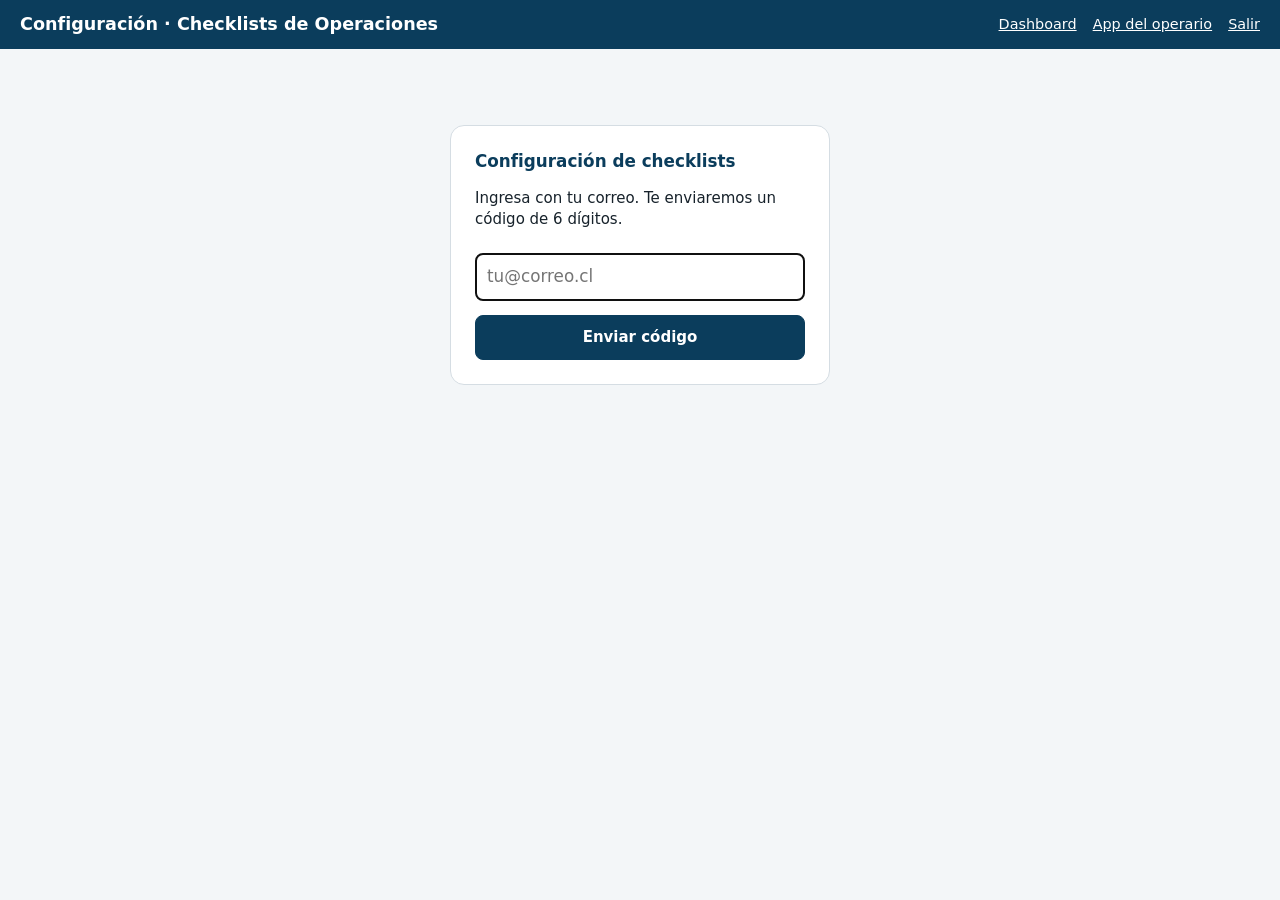
==== configuracion.html @ cde7fadf "Add files via upload" ====
<!doctype html>
<html lang="es-CL">
<head>
<meta charset="utf-8">
<meta name="viewport" content="width=device-width, initial-scale=1">
<title>Configuración · Checklists de Operaciones</title>
<link rel="icon" href="icons/icon-192.png">
<link rel="stylesheet" href="panel.css">
</head>
<body>
<header class="app"><h1>Configuración · Checklists de Operaciones</h1><a href="dashboard.html">Dashboard</a><a href="index.html">App del operario</a><a href="#" id="salir">Salir</a></header>
<main></main>
<script src="config.js"></script>
<script src="core.js"></script>
<script src="panel.js"></script>
<script src="configuracion.js"></script>
</body>
</html>
---- panel.css ----
:root{--azul:#0b3d5c;--azul2:#e6eef3;--verde:#12805c;--verde2:#e2f4ec;--rojo:#c0392b;--rojo2:#fdecea;--ambar:#b96a00;--ambar2:#fff3dc;--gris:#5b6770;--borde:#d5dde3;--fondo:#f3f6f8}
*{box-sizing:border-box}body{margin:0;font:15px/1.4 system-ui,-apple-system,"Segoe UI",Roboto,sans-serif;background:var(--fondo);color:#17222b}
header.app{background:var(--azul);color:#fff;padding:12px 20px;display:flex;gap:16px;align-items:center;flex-wrap:wrap}
header.app h1{font-size:1.1rem;margin:0;flex:1}header.app a{color:#fff;font-size:.9rem}
main{max-width:1240px;margin:0 auto;padding:16px}
h2{font-size:1.05rem;margin:22px 0 8px;color:var(--azul)}
button,.btn{font:inherit;cursor:pointer;border:1px solid var(--azul);background:var(--azul);color:#fff;border-radius:8px;padding:8px 14px;font-weight:600}
button.sec{background:#fff;color:var(--azul)}button.mini{padding:3px 9px;font-size:.85rem}button.rojo{background:#fff;color:var(--rojo);border-color:var(--rojo)}
button:disabled{opacity:.5;cursor:default}
input,select,textarea{font:inherit;padding:7px 8px;border:1px solid var(--borde);border-radius:7px;background:#fff;max-width:100%}
.login{max-width:380px;margin:60px auto;background:#fff;border:1px solid var(--borde);border-radius:14px;padding:24px}
.login input{width:100%;margin:8px 0;font-size:1.05rem;padding:11px}.login button{width:100%;padding:11px;margin-top:6px}
.filtros{display:flex;gap:8px;flex-wrap:wrap;align-items:center;margin-bottom:12px}
.kpis{display:grid;grid-template-columns:repeat(auto-fit,minmax(170px,1fr));gap:12px}
.kpi{background:#fff;border:1px solid var(--borde);border-radius:12px;padding:14px}.kpi b{display:block;font-size:1.9rem;line-height:1.1}.kpi span{color:var(--gris);font-size:.85rem}
.caja{background:#fff;border:1px solid var(--borde);border-radius:12px;padding:14px;margin-top:12px;overflow-x:auto}
table{border-collapse:collapse;width:100%;font-size:.9rem}th,td{padding:7px 9px;border-bottom:1px solid #e8edf0;text-align:left;vertical-align:top}
th{font-size:.78rem;text-transform:uppercase;letter-spacing:.04em;color:var(--gris);white-space:nowrap;background:#fafcfd;position:sticky;top:0}
td.n,th.n{text-align:right;font-variant-numeric:tabular-nums;white-space:nowrap}tr.clic{cursor:pointer}tr.clic:hover{background:var(--azul2)}
.tabs{display:flex;gap:6px;flex-wrap:wrap;margin:14px 0 0}.tabs button{background:#fff;color:var(--azul)}.tabs button.on{background:var(--azul);color:#fff}
.chip{display:inline-block;font-size:.75rem;font-weight:700;padding:2px 9px;border-radius:99px;white-space:nowrap}
.c-ok{background:var(--verde2);color:var(--verde)}.c-mal{background:var(--rojo2);color:var(--rojo)}.c-med{background:var(--ambar2);color:var(--ambar)}.c-gris{background:#e7ebee;color:var(--gris)}
.barra-pct{display:inline-block;width:70px;height:8px;background:#e3e9ed;border-radius:9px;vertical-align:middle;margin-right:6px;overflow:hidden}.barra-pct i{display:block;height:100%;background:var(--verde)}
.aviso{background:var(--ambar2);border:1px solid #e9c98a;border-radius:10px;padding:10px 12px;margin:10px 0}.aviso.ok{background:var(--verde2);border-color:#a9dcc5}.aviso.mal{background:var(--rojo2);border-color:#f1b5ae}
.modal{position:fixed;inset:0;background:rgba(0,0,0,.6);display:flex;align-items:center;justify-content:center;z-index:9;padding:16px}.modal>div{background:#fff;border-radius:12px;padding:14px;max-width:min(960px,100%);max-height:92vh;overflow:auto}
.modal img{max-width:100%;max-height:78vh;display:block}
.ed td{padding:3px 4px}.ed input,.ed select{width:100%;min-width:70px;padding:5px 6px}.ed input.ancho{min-width:260px}.ed input.corto{min-width:56px;width:64px}
.ayuda{color:var(--gris);font-size:.88rem;margin:4px 0 10px}.fijo-abajo{position:sticky;bottom:0;background:var(--fondo);padding:10px 0;display:flex;gap:10px;align-items:center;border-top:1px solid var(--borde);margin-top:14px;z-index:3}
.form{display:grid;grid-template-columns:repeat(auto-fit,minmax(180px,1fr));gap:10px}.form label{display:flex;flex-direction:column;font-size:.8rem;color:var(--gris);gap:3px}
svg text{font:11px system-ui,sans-serif;fill:#5b6770}
.ed input.medio{min-width:150px}
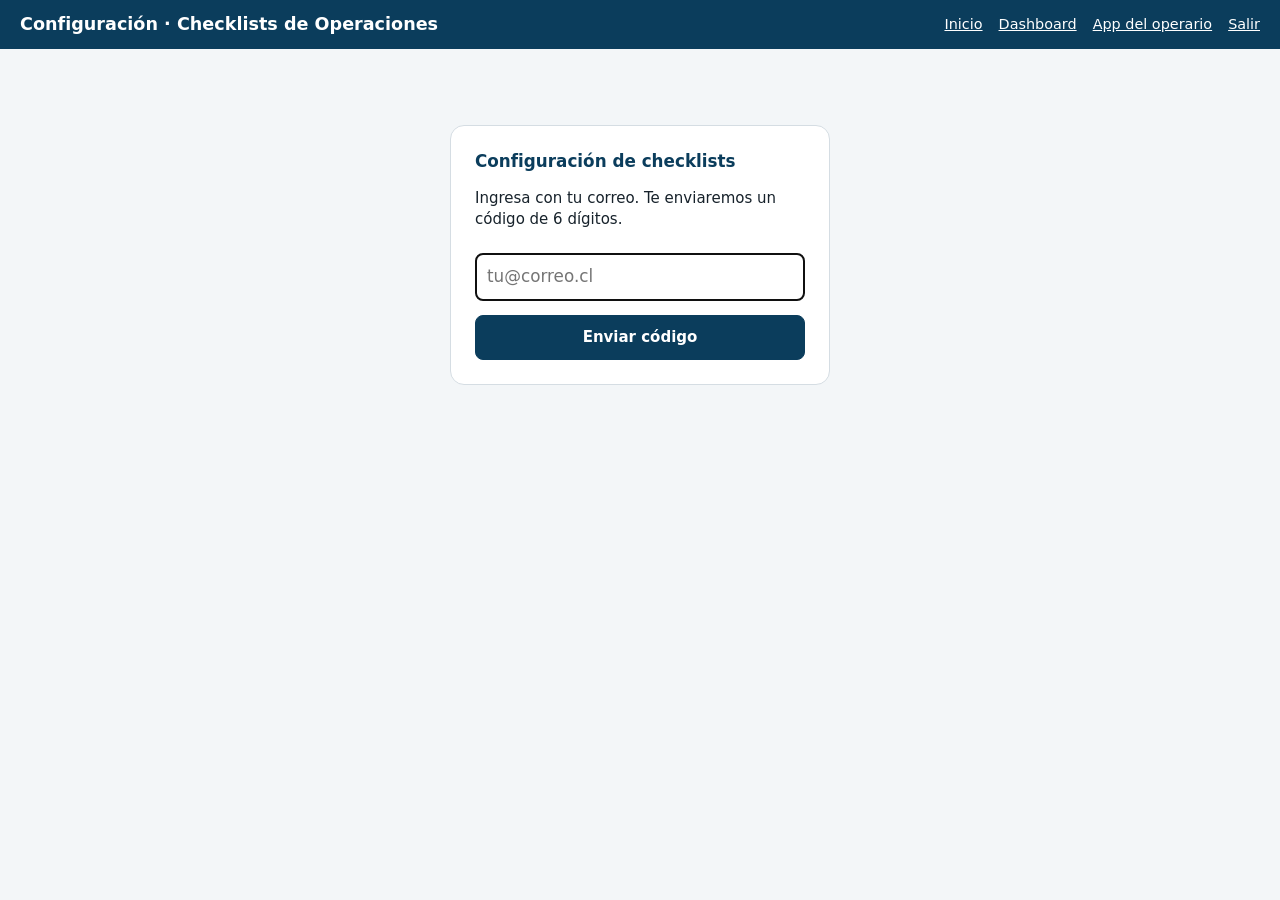
==== commit 57d8a510: "v1.2.0: plazo fijo, informe con faltas, canal por regla, portal de inicio" ====
--- a/configuracion.html
+++ b/configuracion.html
@@ -8,7 +8,7 @@
 <link rel="stylesheet" href="panel.css">
 </head>
 <body>
-<header class="app"><h1>Configuración · Checklists de Operaciones</h1><a href="dashboard.html">Dashboard</a><a href="index.html">App del operario</a><a href="#" id="salir">Salir</a></header>
+<header class="app"><h1>Configuración · Checklists de Operaciones</h1><a href="portal.html">Inicio</a><a href="dashboard.html">Dashboard</a><a href="index.html">App del operario</a><a href="#" id="salir">Salir</a></header>
 <main></main>
 <script src="config.js"></script>
 <script src="core.js"></script>
